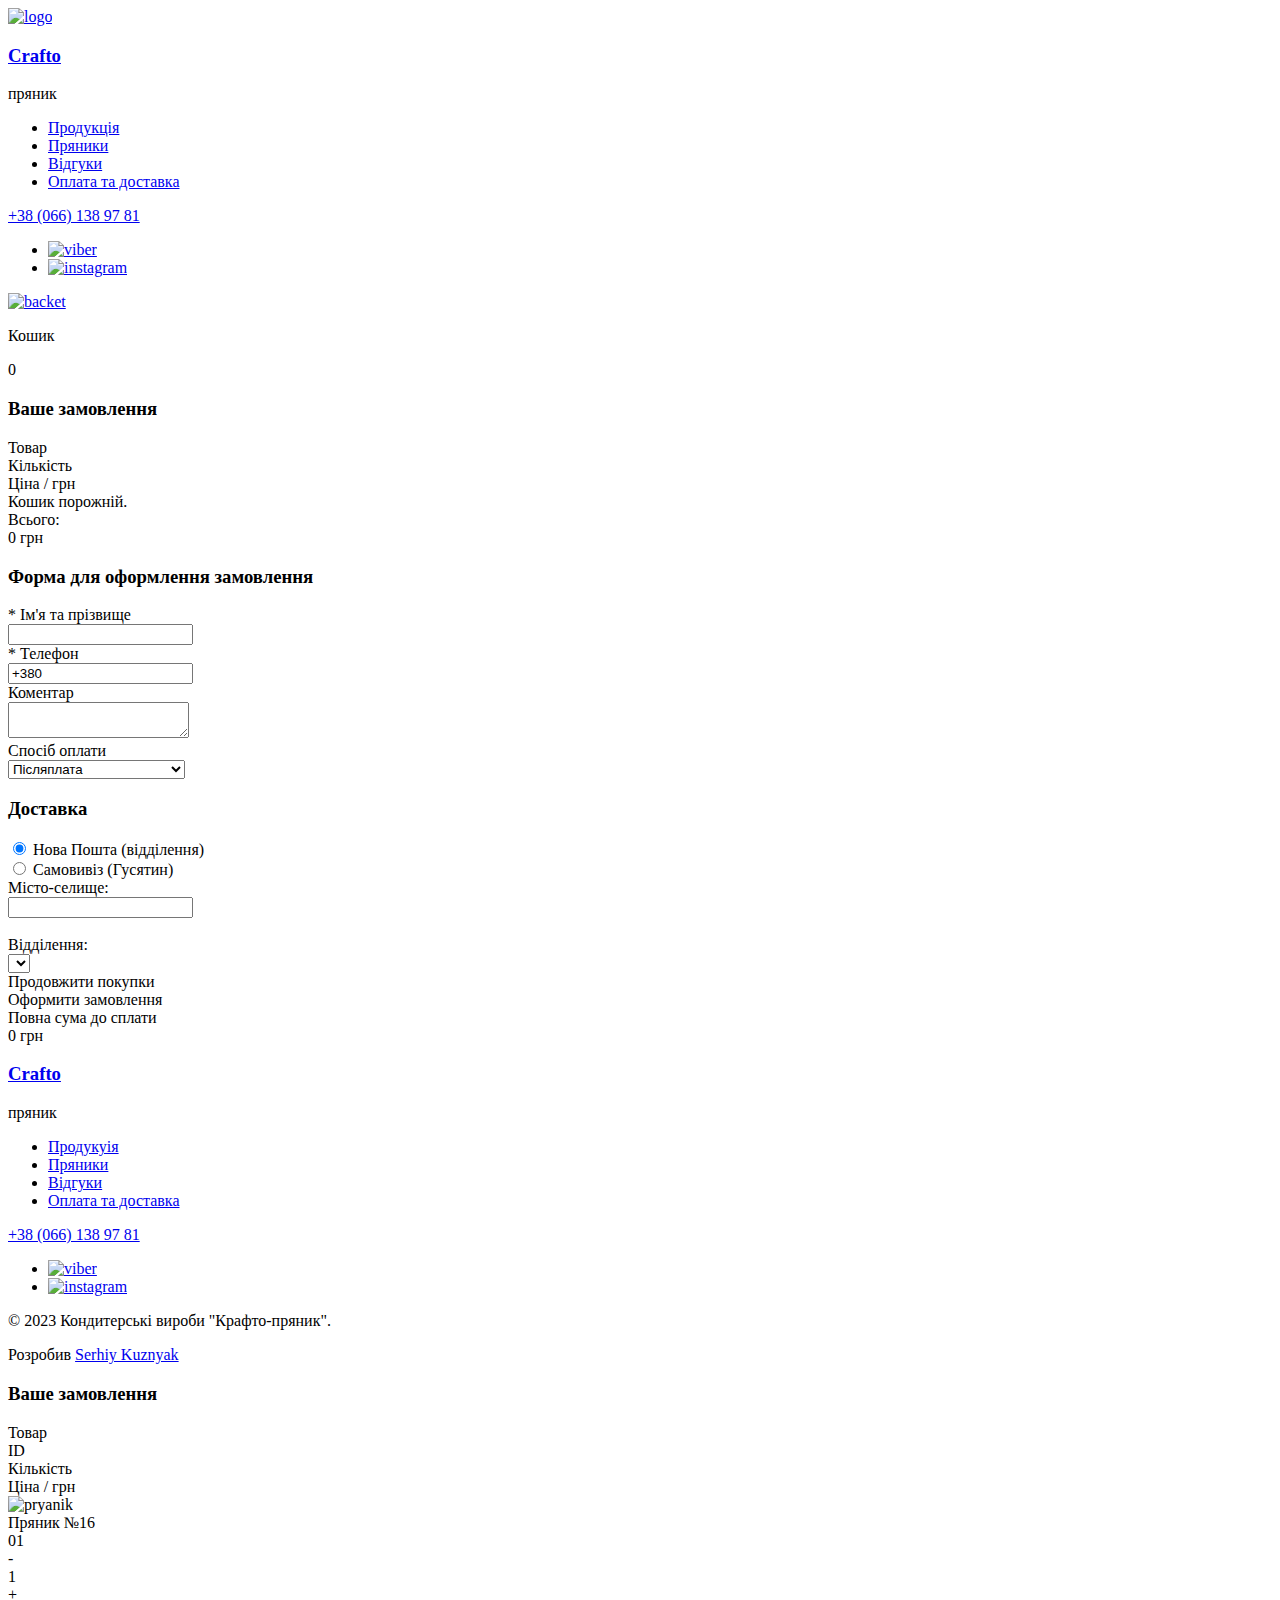
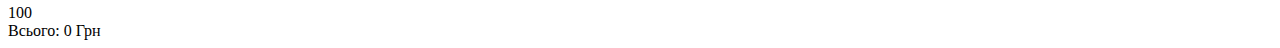
==== basket.html @ ac28b1bc "Add files via upload" ====
<!DOCTYPE html>
<html lang="en">
<head>
    <meta charset="UTF-8">
    <meta http-equiv="X-UA-Compatible" content="IE=edge">
    <meta name="viewport" content="width=device-width, initial-scale=1.0">
    <title>Імбирні пряники ручної роботи на заказ. Crafto-пряник</title>
    <link rel="stylesheet" href="/css/style.css">
    <link rel="stylesheet" href="/css/reset.css">
    <link rel="apple-touch-icon" sizes="180x180" href="favicon/apple-touch-icon.png">
    <link rel="icon" type="image/png" sizes="32x32" href="favicon/favicon-32x32.png">
    <link rel="icon" type="image/png" sizes="16x16" href="favicon/favicon-16x16.png">
    <link rel="manifest" href="favicon/site.webmanifest">
    <link rel="mask-icon" href="favicon/safari-pinned-tab.svg" color="#5bbad5">
    <meta name="msapplication-TileColor" content="#00aba9">
    <meta name="theme-color" content="#ffffff">
</head>
<body>
    <header class="header">
        <div class="container">
            <div class="top_wrapper">
                <div class="logo">
                    <a href="/">
                        <img src="/image/logo.svg" alt="logo">
                    </a> 
                    <div class="logo_text">
                        <a href="/">
                            <h3>Crafto</h3>
                        </a>
                        <p>пряник</p>      
                    </div>                                    
                </div>
                                
                <nav class="nav">
                    <ul class="ul_nav">
                        <li class="li_nav"><a href="/index.html">Продукція</a></li>                    
                        <li class="li_nav"><a href="#">Пряники</a></li>
                        <li class="li_nav"><a href="#">Відгуки</a></li>
                        <li class="li_nav"><a href="dostavka.html">Оплата та доставка</a></li>                        
                    </ul>
                </nav>                
                <div class="social-block">
                    <div class="tel-block">
                        <a href="tel:+380661389781" class="telephone">+38 (066) 138 97 81</a>
                    </div>
                    <ul class="social-menu">
                        <li class="social-viber"><a href="viber://chat?number=crafto_pryanik" target="_blank">
                            <img src="/image/icon/viber-logo-14126.svg" alt="viber">
                        </a></li>
                        <li class="social-instagram"><a href="https://www.instagram.com/crafto_pryanik/" target="_blank">
                            <img src="/image/icon/instagram-logo-5544 1instagram_icon.svg" alt="instagram" max-width: 50px;>
                        </a></li>
                    </ul>
                </div>
                <div class="basket">
                    <div class="basket_icon">
                        <a href="#">
                            <img src="/image/icon/backet.svg" alt="backet">                            
                        </a>
                        <p class= "basket_text">Кошик</p>
                    </div>
                    <div class="basket_items " id="basket_items_count" >0</div>             
                   
                </div>
            </div>
        </div>
    </header> 
    <div class="basket_finish">                      
        <h3>Ваше замовлення</h3>
            <div class="model_header">
                <div class="model_goods">Товар</div>
                <div class="model_number">Кількість</div>
                <div class="model_price">Ціна / грн</div>                   
            </div> 
            <div class="backet_close" text-align="center">Кошик порожній.</div> 
            <div class="cartPrice cart_price_finish"></div>
            <div class="all__calc all__calc__top">
                Всього:<br><span class="total__calc total__calc__top">0 </span><span class="grn grn_top"> грн</span>
            </div>  
            <div class="basket_form_section">
                    <h3>Форма для оформлення замовлення</h3>
                    <div class="content_box_form" ><span>*</span> Ім'я та прізвище</div>
                    <div class="input_box_form"><input class="form_control" id="user_name" type="text" name="name" required></div>
                    <div class="content_box_form" ><span>*</span> Телефон</div>
                    <div class="input_box_form" ><input class="form_control" id="user_tel" type="tel" name="phone" required value="+380 " ></input></div>
                    <div class="content_box_form" >Коментар</div>
                    <textarea class="input_box_form" name="text" id="input_box_form"></textarea>
                    <div class="content_box_form" >Спосіб оплати</div>
                    <select class="input_box_form" name="react-dropdown" id="react-dropdown">
                        <option value="1">Післяплата</option>
                        <option value="2">Карткою Visa/MasterCard</option>
                    </select>
            </div>
            <div class="basket_np">
                <h3>Доставка</h3>                
                <div class="BasketFormDelivery">
                    <input class="radio_box" type="radio" name="delivery" value="himself" id="NOVAPOSHTA_PICHUP_1"  checked> 
                    <label class="Radio_label" for="NOVAPOSHTA_PICHUP_1"><span> Нова Пошта (відділення)</span></label>        
                </div>
                <!-- <div class="BasketFormDelivery">
                    <input class="radio_box" type="radio" name="delivery" value="himself" id="NOVAPOSHTA_COURIER_2"> 
                    <label class="Radio_label" for="NOVAPOSHTA_COURIER_2"><span> Нова Пошта (кур'єр)</span></label>        
                </div>    -->
                <div class="BasketFormDelivery">
                    <input class="radio_box radio__check" type="radio" name="delivery" value="himself" id="PICKUP">
                    <label class="Radio_label" for="PICKUP"><span> Самовивіз (Гусятин)</span></label>                    
                </div>
                <form id="deliveryForm" class="deliveryForm">
                    <label for="city">Місто-селище:</label><br>
                    <input id="city" class="cityName" list="cityList"><br>
                    <datalist id="cityList"></datalist><br>
                    <label for="branch">Відділення:</label><br>
                    <select id="branch" class="cityName"></select><br>                    
                </form>                                        
             </div> 

            <div class="btn_form"> 
                <div class="btn_one">
                    <div class="close_model" onclick="closeModal()"><span>Продовжити покупки</span></div>
                <a><div class="btn_add"><span>Оформити замовлення</span></div></a>
                </div>           
                <div class="all__calc">
                    Повна сума до сплати<br><span class="total__calc">0 </span><span class="grn"> грн</span>
                </div>                                                      
           </div>              
                                          
              
    </div>
       
    <div class="footer">
        <div class="container">            
              <div class="logo_text">
                 <a href="/">
                 <h3>Crafto</h3>
                 </a>
                  <p class="logo-text_footer">пряник</p>      
             </div>           
 
             <nav class="nav_footer ">
                 <ul class="ul_nav">
                     <li class="li_nav li_footer"><a href="/index.html">Продукуія</a></li>                    
                     <li class="li_nav li_footer"><a href="#">Пряники</a></li>
                     <li class="li_nav li_footer"><a href="#">Відгуки</a></li>
                     <li class="li_nav li_footer"><a href="/dostavka.html">Оплата та доставка</a></li>                        
                 </ul>
             </nav>
             <div class="tel_footer tel_bottom">
                 <div class="social-block">
                     <div class="tel-block">
                         <a href="tel:+380661389781" class="telephone">+38 (066) 138 97 81</a>
                     </div>
                     <ul class="social-menu">
                         <li class="social-viber"><a href="viber://chat?number=+380661389781" target=_blank"><img src="/image/icon/viber-logo-14126.svg" alt="viber"></a></li>
                         <li class="social-instagram"><a href="https://www.instagram.com/crafto_pryanik/" target="_blank"><img src="/image/icon/instagram-logo-5544 1instagram_icon.svg" alt="instagram" max-width: 50px;></a></li>
                     </ul>
                 </div>
             </div>
             <div class="crafto">
                 <p>© 2023 Кондитерські вироби "Крафто-пряник".</p>
                 <p>Розробив <a href="https://www.facebook.com/profile.php?id=100007763801388">Serhiy Kuznyak</a></p>
             </div>
             
        </div> 
     </div> 
    
    </div>
    <div class="model">
        <div class="model_basket" >
            <h3>Ваше замовлення</h3>
            <div class="model_header">
                <div class="model_goods">Товар</div>
                <div class="model_id">ID</div>
                <div class="model_number">Кількість</div>
                <div class="model_price">Ціна / грн</div>                   
            </div>
            <div class="model_body">
                <div class="model_info">
                    <div class="model_img"><img src="/image/cart_1.jpg" alt="pryanik"></div>
                    <div class="model_title">Пряник №16</div>                        
                </div>
                <div class="cart_id">01</div>
                <div class="counter-wrapper">
                      <div class="item__control_m" data-action ="minus">-</div>
                      <div class="item__current" data-counter>1</div> 
                      <div class="item__control_p" data-action ="plus">+</div>    
                </div>
                <div class="cart_price">100</div>
            </div>
            <div class="all__calc">
                Всього: <span class="total__calc">0</span> <span>Грн</span>
            </div>
            

        </div>
    </div>
    <script src="/js/calcCartPrice.js"></script>
    <script src="/js/basketItems.js"></script>    
    <script src="https://ajax.googleapis.com/ajax/libs/jquery/3.6.4/jquery.min.js"></script> 
    <script src="/js/form.js"></script> 
    <script src="/js/basket.js"></script>
    <script src="/js/script.js"></script> 
    <script src="/js/localStorage.js"></script>    
</body>
</html>
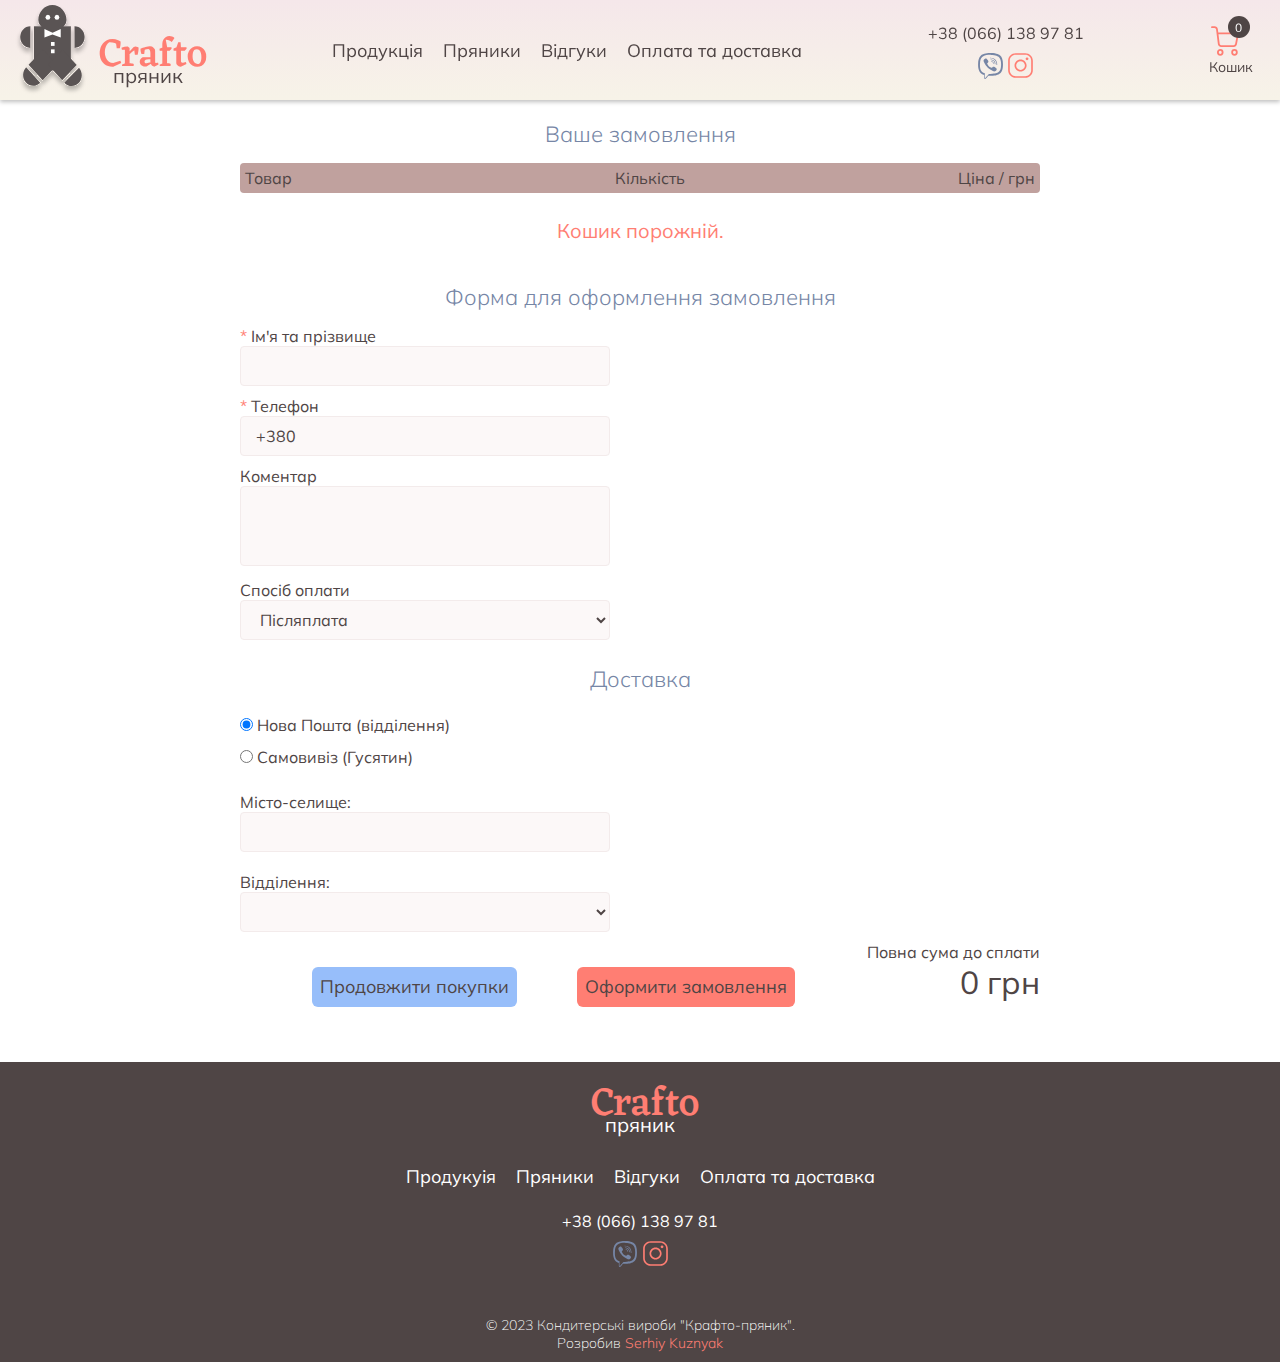
==== commit 77f1b06f: "Update basket.html" ====
--- a/basket.html
+++ b/basket.html
@@ -5,8 +5,8 @@
     <meta http-equiv="X-UA-Compatible" content="IE=edge">
     <meta name="viewport" content="width=device-width, initial-scale=1.0">
     <title>Імбирні пряники ручної роботи на заказ. Crafto-пряник</title>
-    <link rel="stylesheet" href="/css/style.css">
-    <link rel="stylesheet" href="/css/reset.css">
+    <link rel="stylesheet" href="css/style.css">
+    <link rel="stylesheet" href="css/reset.css">
     <link rel="apple-touch-icon" sizes="180x180" href="favicon/apple-touch-icon.png">
     <link rel="icon" type="image/png" sizes="32x32" href="favicon/favicon-32x32.png">
     <link rel="icon" type="image/png" sizes="16x16" href="favicon/favicon-16x16.png">
@@ -21,7 +21,7 @@
             <div class="top_wrapper">
                 <div class="logo">
                     <a href="/">
-                        <img src="/image/logo.svg" alt="logo">
+                        <img src="image/logo.svg" alt="logo">
                     </a> 
                     <div class="logo_text">
                         <a href="/">
@@ -45,17 +45,17 @@
                     </div>
                     <ul class="social-menu">
                         <li class="social-viber"><a href="viber://chat?number=crafto_pryanik" target="_blank">
-                            <img src="/image/icon/viber-logo-14126.svg" alt="viber">
+                            <img src="image/icon/viber-logo-14126.svg" alt="viber">
                         </a></li>
                         <li class="social-instagram"><a href="https://www.instagram.com/crafto_pryanik/" target="_blank">
-                            <img src="/image/icon/instagram-logo-5544 1instagram_icon.svg" alt="instagram" max-width: 50px;>
+                            <img src="image/icon/instagram-logo-5544 1instagram_icon.svg" alt="instagram" max-width: 50px;>
                         </a></li>
                     </ul>
                 </div>
                 <div class="basket">
                     <div class="basket_icon">
                         <a href="#">
-                            <img src="/image/icon/backet.svg" alt="backet">                            
+                            <img src="image/icon/backet.svg" alt="backet">                            
                         </a>
                         <p class= "basket_text">Кошик</p>
                     </div>
@@ -193,12 +193,12 @@
 
         </div>
     </div>
-    <script src="/js/calcCartPrice.js"></script>
-    <script src="/js/basketItems.js"></script>    
+    <script src="js/calcCartPrice.js"></script>
+    <script src="js/basketItems.js"></script>    
     <script src="https://ajax.googleapis.com/ajax/libs/jquery/3.6.4/jquery.min.js"></script> 
-    <script src="/js/form.js"></script> 
-    <script src="/js/basket.js"></script>
-    <script src="/js/script.js"></script> 
-    <script src="/js/localStorage.js"></script>    
+    <script src="js/form.js"></script> 
+    <script src="js/basket.js"></script>
+    <script src="js/script.js"></script> 
+    <script src="js/localStorage.js"></script>    
 </body>
 </html>
--- a/css/style.css
+++ b/css/style.css
@@ -0,0 +1,949 @@
+@import "./reser.css";
+@import url('https://fonts.googleapis.com/css2?family=Eczar:wght@500&family=Inter:wght@400;700&family=Raleway&display=swap');
+@import url('https://fonts.googleapis.com/css2?family=Mulish:wght@200;300;400;500;600;700&display=swap');
+
+
+html{
+    font-family: 'Mulish', sans-serif;
+    font-weight: 400;
+    font-size: 24px;
+    color: #4F4545;         
+}
+
+a{
+    color: #4F4545;
+}
+
+p{
+    color: #4F4545;
+    font-weight: 400;
+    font-size: 16px;
+}
+
+p span{
+    color: #FF7E73;
+    
+}
+
+/**********header**********/
+
+.header{
+    /* background-image: url(/image/bg_top.jpg);  */
+    background-color: #F7F3E8;
+    background: linear-gradient(to bottom,#f5e7ea 0%, #F7F3E8 100%);
+    filter: drop-shadow(0px 2px 2px rgba(0, 0, 0, 0.25));
+    position: fixed;
+    width: 100%;
+    z-index: 99;
+}
+
+.container{
+    max-width: 1374px;
+    margin: 0 auto; 
+    padding: 0 5px; 
+    /* border: 1px solid #000;     */
+}
+
+.top_wrapper{
+    height: 100px;
+    display: flex;
+    justify-content: space-between;
+    align-items: center;
+}
+
+.logo{
+    display: flex;  
+    align-items: center;     
+}
+
+.logo_text h3{
+    flex-direction: column;
+    margin-left: 10px;
+    margin-top: 15px;
+    font-family: 'Eczar', serif;
+    font-size: 40px;
+    font-weight: 500;
+    color: #FF7E73;
+    line-height: 15px;    
+}
+
+.logo_text p{
+    text-align: center;
+    font-family: 'Mulish', sans-serif;
+    font-size: 20px;
+}
+
+.ul_nav{
+    display: flex;
+    gap: 20px;    
+}
+
+.li_nav a{
+    font-family: 'Mulish', sans-serif;
+    font-style: normal;
+    font-weight: 400;
+    font-size: 18px;
+    line-height: 39px;
+    position: relative;
+    
+}
+
+.tel-block{
+    font-size: 16px;
+    margin-bottom: 10px;
+}
+
+.social-menu{
+    display: flex;
+    justify-content: center;
+    
+}
+
+.social-viber{
+    margin-right: 5px;
+}
+
+.social-viber,
+.social-instagram{
+    width: 25px;
+    height: 25px;
+}
+
+.social-viber:hover,
+.social-instagram:hover{
+    transform: scale(1.1);
+    transition: all 0.2s;
+}
+
+.li_nav a:before{
+    content: '';
+    position: absolute;
+    height: 2px;
+    width: 0;
+    background: #FF7E73;
+    bottom: 0;
+    left: 50%;
+    transition: all 0.3s ease;
+}
+
+.li_nav a:hover::before{
+    width: 100%;
+    left: 0;
+}
+
+.basket{
+    display: flex;        
+}
+
+
+.basket_items{
+    font-size: 12px;
+    background-color: #4F4545;
+    color: #ffffff;
+    padding: 4px 4px;
+    display: flex;
+    width: 22px;
+    height: 22px;
+    border-radius: 50%;   
+    align-items: center;
+    justify-content: center;
+    position: relative;
+    top: -8px;
+    right: 25px;   
+    cursor: pointer; 
+}
+
+.basket_items:hover{
+    font-size: 12px;
+    background-color:#97befa;
+    transition: all .1s ease-in;
+    
+}
+
+.basket_text{
+    font-size: 14px;
+    display: block;
+    cursor: pointer;
+}
+
+.basket_text:hover{
+    color:#97befa;
+    transition: all .2s ease-in;
+}
+
+
+
+/**********title_and_slider**********/
+
+.header_body{
+    padding-top: 120px;
+    display: flex;
+    justify-content: space-between;
+    
+}
+
+.page{
+    padding: 0 5px;
+        }
+
+.title{
+    max-width: 600px;
+    margin-top: 25px;
+    margin-bottom: 25px;
+    
+}
+
+.h1_title{
+    font-family: 'Mulish', sans-serif;
+    font-weight: 600;
+    font-size: 48px;
+    line-height: 50px;
+}
+
+.p_title{
+    font-family: 'Mulish', sans-serif;
+    font-style: normal;
+    font-weight: 400;
+    font-size: 24px;    
+    color: #7686A6;
+    padding-top: 20px;
+}
+ 
+.button_top{    
+    display: inline-block;   
+    color:#ffffff;
+    font-size: 20px;
+    font-weight: 600;
+    background-color: #FF7E73; 
+    fill: #FFFFFF;
+    border-width: 1px 1px 1px 1px;   
+    padding: 10px 25px;
+    border-radius: 6px;
+    margin-top: 50px; 
+       
+}
+
+.button_top :hover{   
+    color:#4F4545;
+    background-color: #FF7E73; 
+    transform: scale(1.1); 
+    transition: all .3s ease-in;
+}
+
+.textarea{
+    background-color: #FFF;
+    color: #4F4545;
+    padding: 5px 5px;    
+}
+/****Slider****/
+
+.pryanik-slider{
+    max-width: 650px;
+    filter: drop-shadow(0px 2px 2px rgba(0, 0, 0, 0.25)); 
+    transition: all 0.3s ease-in;            
+}
+
+.pryanik-slider img{
+    max-height: 400px;
+    border-radius: 100px 10px 10px; 
+}
+
+.slick-dots{
+    display: flex;       
+    justify-content: space-around;
+    padding-top: 3px;
+    
+}
+
+.slick-dots button{
+    display: flex;
+    border-radius: 5px;
+    font-size: 0;
+    width: 200px;
+    height: 5px;
+    background-color: #FF7E73;
+    cursor: pointer;
+    transition: all .3s;
+}
+.slick-dots button:hover,
+.slick-active button{
+    background-color:#97befa;
+}
+
+/**********Catalog*********/
+
+.catalog_text{
+    margin-top: 50px;
+    text-align: center;
+}
+
+.catalog_cart{
+    margin-top: 40px;
+    display: grid;
+    grid-template-columns: 300px 300px 300px 300px;
+    grid-template-rows: 400px 400px 400px 400px;
+    grid-gap: 45px 45px;
+    padding-bottom: 50px;
+}
+
+.cart{
+    max-width: 300px;
+    height: 400px;
+    background-color: #F7F3E8;
+    border-radius: 6px;
+    padding: 15px 20px;
+    filter: drop-shadow(0px 2px 2px rgba(0, 0, 0, 0.25)); 
+    transition: all 0.3s ease-in;
+}
+
+.cart:hover{   
+    background-color: #fcfbf8; 
+    transform: translateY(-2px);
+    transform: scale(1.1);        
+}
+
+.cart_img{
+    border-top-right-radius: 10px;
+    border-top-left-radius: 10px;
+     
+    
+}
+
+
+.cart a:hover{
+      color: #FFF;
+      transition: all 0.3s ease;
+      
+}
+
+.price_add{
+    position: relative;
+    top: 6px;
+    left: 55px;
+    width: 140px;
+    font-weight: 500;
+    font-size: 20px;
+    padding: 8px 20px;
+    background-color: #FF7E73;
+    border-radius: 10px;
+    text-align: center;
+    cursor: pointer;    
+}
+
+.price_add_one{
+    position: static;
+    margin-top: 20px;
+}
+
+#price_open{
+    max-width: 130px;
+    border-radius: 6px;
+}
+
+#price_open:hover{
+    color:#FFF;
+    transition: all 0.3s ease-in;
+}
+
+.number_cart{
+    font-size: 18px;
+    padding-top: 5px;
+}
+
+.info_cart{
+    color: #FFF;
+    display: inline-block;
+    font-weight: 300;
+    font-size: 16px;
+    padding: 3px 10px;
+    border-radius: 6px;
+    background-color: #97befa;
+}
+
+.info_cart_one{
+    background-color: #7686A6;
+}
+
+.price_cart{
+    padding-top: 3px;
+    font-weight: 500;
+}
+
+.counter__price{
+    display: flex;
+}
+
+
+/**********footer*********/
+
+.footer{
+    max-width: 100%;
+    height: 300px;
+    background-color: #4F4545;
+    margin-top: 50px;
+}
+
+.logo_text{
+    padding-top: 20px;
+    text-align: center;   
+}
+
+.logo-text_footer {
+   color:#FFF;
+}
+
+.nav_footer{
+    padding-top: 20px;
+    display: flex;
+    justify-content: center;
+}
+
+.li_footer a{
+        color:#FFF;
+}
+
+.tel_footer{
+    padding-top: 15px;
+    text-align: center;
+}
+
+.tel_bottom a{
+    color: #FFF;
+    font-size: 16px;
+    vertical-align: top;
+}
+
+.crafto{
+    padding-top: 50px;
+    text-align: center;
+    
+    
+}
+
+.crafto p{
+    color: #fff;
+    font-size: 14px;
+    font-weight: 200;
+        
+}
+
+.crafto a{
+    color: #FF7E73;
+    font-size: 14px;
+    font-weight: 300;   
+    
+}
+
+
+
+
+/********madal window******/
+.modal{
+    position: fixed;
+    left: 0;
+    top: 0;
+    width: 100%;
+    height: 100vh;
+    z-index: 99998;
+    background-color: rgba(0, 0, 0, 30%);
+    display: none;
+    align-items: center;
+    justify-content: center;
+    overflow:hidden;
+    }
+
+.modal__box{
+    position: relative;
+    width: 350px;
+    padding: 20px;
+    background-color: #F7F3E8;
+    box-shadow: 3px 3px 19px -2px rgba(0,0,0,0.53);
+    border-radius: 10px;
+    text-align: center;
+}
+
+.xrest{
+    position: absolute;
+    top: 0;
+    right: 5px;
+    cursor: pointer;
+}
+
+.xrest:hover{
+    color:#FF7E73;
+    transition: all .3s ease;
+}
+
+.modal.active{
+    display: flex;
+    
+}
+
+.input__box{
+    background-color: #fff;
+    border: 1px solid #c2d7f7;
+    border-radius: 6px;
+    font-size: 20px;
+    max-width: 300x;
+    display: inline-block;
+    text-align: center;
+    padding: 4px 8px;
+}
+.telegram-form textarea{
+    border: 1px solid #c2d7f7;
+    
+}
+
+
+.content__box{
+    font-size: 16px;
+    font-weight: 400;
+    padding: 5px 0;
+}
+
+.modal__box h2{
+    font-size: 22px;
+    color: #97befa;
+    line-height: 40px;
+}
+
+.content__box span{
+    color:#ff7e73;
+}
+
+.button__box{
+    padding-top: 20px;
+    display: flex;
+    justify-content:space-between;
+}
+
+.btn_form{
+    display:flex;
+    justify-content: space-between;   
+        
+}
+
+.btn_one{
+    display: flex;
+    vertical-align: auto;
+    margin: auto;
+    padding: 30px 10px 0px 10px;
+}
+
+.close_model{
+    height: 40px;
+    background-color:#97befa;
+    border-radius: 6px;
+    cursor: pointer;
+    font-size: 18px;
+    padding: 8px;
+    
+}
+
+.close_model:hover{
+    color:#FFF;
+    transition: all 0.3s ease-in;
+        
+}
+
+.btn_add{
+    height: 40px;
+    background-color:#ff7e73;
+    border-radius: 6px;
+    cursor: pointer;
+    font-size: 18px;   
+    padding: 8px; 
+    margin-left: 60px;       
+}
+
+.btn_add :hover{
+    color:#FFF;
+    transition: all 0.3s ease-in;   
+}
+
+.btn__box{
+    /* margin-top: total__calc; */
+    background-color: #FF7E73;
+    font-size: 18px;
+    padding: 8px 20px;
+    border-radius: 6px;
+    cursor: pointer;
+}
+
+.btn__box{
+    border: 2px solid #97befa;
+    background-color: #FFF;
+}
+
+.btn__box:hover{
+    background-color: #97befa;
+    color: #fff;
+    transition: all .3s ease;  
+}
+
+#btn__box{
+    border: 2px solid #FF7E73;
+    background-color: #FF7E73;
+}
+
+
+#btn__box:hover{
+    border: 2px solid #FF7E73;
+}
+
+#textarea{
+    width: 100%;
+    background-color: #fff;
+    font-size: 20px;
+    border-radius: 6px;
+    padding: 5px;
+    outline: none;
+    resize: none;
+}
+
+.errorMess{
+    padding-top: 15px;
+    color: #FF7E73;
+    font-size: 16px;
+}
+
+.all__calc__top{
+    display: none;
+}
+
+.all__calc{
+    padding: 10px 0px 10px 0;
+    text-align: right;
+}
+
+.total__calc{
+    font-size: 32px;
+}
+
+.total__calc__top{
+    font-size: 22px;
+    color:#7686A6;
+}
+
+.grn{
+    font-size: 32px;
+}
+
+.grn_top{
+    font-size: 18px;
+}
+
+/********Модельне вікно корзини***********/
+
+.basket_model{
+    padding-top: 150px;
+    padding-bottom: 50px;
+}
+
+.model{
+    position: fixed;
+    left: 0;
+    top: 0;
+    width: 100%;
+    height: 100vh;
+    z-index: 99998;
+    background-color: rgba(0, 0, 0, 30%);
+    display: none;
+    align-items: center;
+    justify-content: center;
+    overflow:hidden;   
+}
+
+.model_basket{
+    font-size: 16px;
+    position: relative;
+    width: 50%;
+    padding: 15px;
+    background-color: #F7F3E8;
+    box-shadow: 3px 3px 19px -2px rgba(0,0,0,0.53);
+    border-radius: 10px;
+    text-align: center;   
+    
+}
+
+.model_header{
+    display: flex;
+    justify-content:space-between;
+    padding: 5px;
+    background-color:#c0a19e;
+    margin-top: 10px;  
+    border-radius: 4px; 
+    
+}
+
+.model_body{
+    padding: 5px;
+    display: flex;
+    justify-content:space-between;
+    background-color:#ffffff;
+    max-height: 100px;
+    align-items: center;
+    border-bottom: 1px solid #ddd8d8;   
+}
+
+.model_info{
+    align-items:center;
+    display: flex;
+    max-height: 100px;
+    
+}
+
+.model_img{
+    max-width: 100px;
+    max-height: 100px;    
+}
+
+.counter-wrapper{
+    align-items: center;
+    background: #f2ede7;    
+    border-radius: 8px;
+    width: 100px;
+    display: flex;
+    font-size: 14px;
+    height: 25px;
+    overflow: hidden;
+}
+
+.item__control {
+    width: 30px;
+    cursor: pointer;
+    transition: 0.2s ease-in;
+    text-align: center;
+    padding: 5px;
+}
+
+.item__control:hover {
+   background-color:#FF7E73;
+}
+
+.backet_close{
+    font-size: 20px;
+    color:#FF7E73;
+    padding: 25px 0;
+}
+
+.item__current {
+    width: 40px;
+    text-align: center;
+}
+.model_title{
+    padding-left: 5px;
+}
+
+.model_id{
+    padding-left: 220px;
+}
+
+.model_number{
+    padding-left: 50px;
+}
+
+.delete{
+cursor: pointer;
+padding: 2px;
+font-size: 14px;
+}
+
+.delete:hover{
+    color:#ff7e73;
+}
+
+.section_dostavka{
+    padding-top: 150px;
+    font-size: 18px;
+}
+
+.section_dostavka h4{    
+    font-size: 24px;
+    font-weight: bold;
+    text-transform: uppercase;
+    margin-bottom: 25px;
+}
+
+.section_dostavka span{    
+    font-weight: 700;
+    color:#4F4545;    
+}
+
+.section_dostavka h5{    
+    font-weight: 700;
+    color:#4F4545;  
+    margin: 30px 0;  
+}
+
+.section_dostavka p{    
+    margin: 3px 0;
+}
+
+
+/*****product****/
+
+.product{
+    padding-top: 100px;
+}
+
+.product_title{
+    padding-top: 30px;
+    padding-bottom: 30px;
+    color:#7686A6;
+    font-weight: 600;
+    font-size: 30px;     
+}
+
+.product_img img:hover{
+    transform: scale(1.1);
+    transition: all 0.3s ease-in;        
+}
+
+.product_info{   
+    display: flex;
+    justify-content: center ;
+}
+
+.product_img{
+    max-width: 400px;  
+}
+
+.product_column{
+    margin-top: 92px;
+    margin-left: 50px;
+}
+
+.product_column p{
+    font-size: 18px;
+}
+
+.product_column span{
+    font-size: 26px;
+    font-weight: 500;
+    color:#7686A6;    
+}
+
+.description{
+    padding-top: 10px;
+    color:rgb(183, 183, 183) !important;
+    font-size: 16px;      
+}
+
+.product_description,
+.product_storage{
+max-width: 650px;
+margin: 0 auto;
+margin-top: 20px;
+}
+
+.product_description p,
+.product_storage p{
+font-size: 18px;
+margin-top: 5px;
+}
+
+
+/*****finish_basket*****/
+.basket_finish{
+    padding-top: 120px;
+    max-width: 800px;
+    margin: 0 auto;
+    font-size: 16px;
+}
+
+.basket_finish h3{
+    color:#7686A6;
+    font-weight: 300;
+    font-size: 22px;
+    text-align: center;
+    margin-bottom: 15px;
+}
+
+.backet_close{
+    text-align: center;
+}
+
+/*****basket_forms*****/
+
+.content_box_form {
+    margin-top: 10px;
+   
+}
+
+.basket_form_section{
+    margin-top: 15px;
+}
+
+.content_box_form span{
+    color:#ff7e73;   
+}
+
+.input_box_form input{
+    min-width: 370px;
+    padding: 5px 15px;
+    border: 1px solid rgb(243, 235, 235);
+    transition: all 0.2s ease 0s;
+    background: rgb(252, 248, 248);
+    border-radius: 4px;
+    min-height: 40px;
+}
+
+.cityName{
+    min-width: 370px;
+    padding: 5px 15px;
+    border: 1px solid rgb(243, 235, 235);
+    transition: all 0.2s ease 0s;
+    background: rgb(252, 248, 248);
+    border-radius: 4px;
+    min-height: 40px;
+}
+
+.deliveryForm{
+    margin-top: 25px;
+}
+
+#input_box_form{
+    min-width: 370px;
+    padding: 5px 15px;
+    border: 1px solid rgb(243, 235, 235);
+    transition: all 0.2s ease 0s;
+    background: rgb(252, 248, 248);
+    border-radius: 4px;
+    min-height: 80px;
+    outline: none;
+    resize: none;
+}
+
+#react-dropdown{
+    min-width: 370px;
+    padding: 5px 15px;
+    border: 1px solid rgb(243, 235, 235);
+    transition: all 0.2s ease 0s;
+    background: rgb(252, 248, 248);
+    border-radius: 4px;
+    min-height: 40px;
+    outline: none;
+    resize: none;
+}
+
+
+/*****Nova Poshta*****/
+
+.basket_np h3{
+    margin: 25px 0 10px 0;
+    
+}
+
+.radio_box{
+    margin-top: 15px;
+    
+}
+
+
+/*****slider*****/
+
+.ua_1{
+    background-color: #40c9ff;
+    height: 200px;
+}